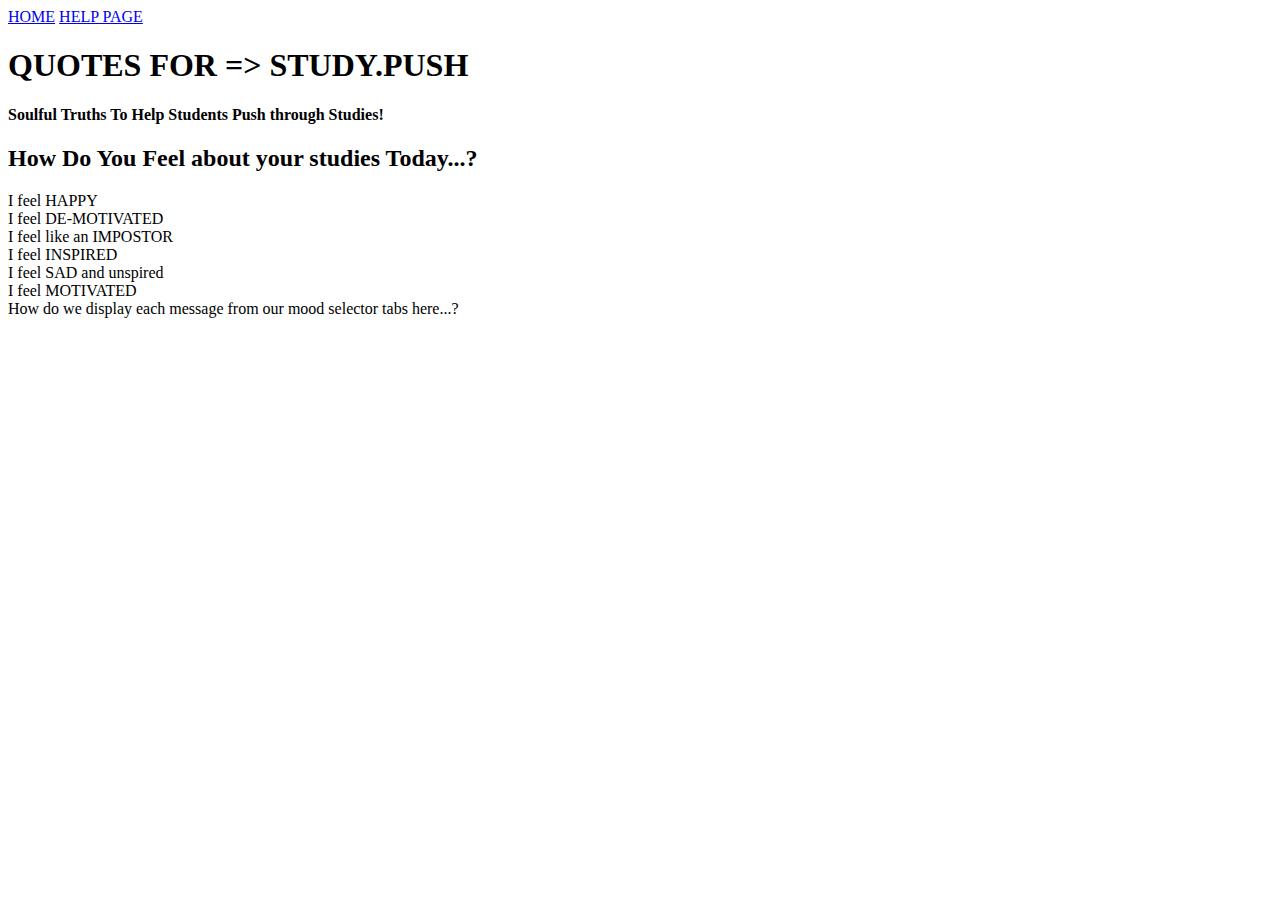
==== index.html @ f0a41bdd "css removed" ====
<!DOCTYPE html>
<html lang="en">
  <head>
    <meta charset="UTF-8" />
    <meta http-equiv="X-UA-Compatible" content="IE=edge" />
    <meta name="viewport" content="width=device-width, initial-scale=1.0" />
    <link rel="stylesheet" href="styles.css" />
    <title>Affirmation Page</title>
  </head>
  <body>
    <header>
      <a href="index.html">HOME</a>
      <a href="help.html">HELP PAGE</a>
      <br>
      <div class="page-name"></div>
        <h1>QUOTES FOR => STUDY.PUSH</h1>
        <h4>Soulful Truths To Help Students Push through Studies!</h4>
      </name>
    </header>

    <div class="moodBoard">
      <h2> How Do You Feel about your studies Today...?</h2>
    </div>

     <section>

    <div class="mood-selector">
      <div class="Happy">I feel HAPPY</div>
      
      <div class="DeMotivated">I feel DE-MOTIVATED</div>
      <div class="Impostor">I feel like an IMPOSTOR</div>
      <div class="Inspired">I feel INSPIRED</div>
      <div class="Sad">I feel SAD and unspired</div>
      <div class="Motivated">I feel MOTIVATED</div>
    </div>

    <div class="DisplayBoard">
     How do we display each message from our mood selector tabs here...?
    </div>

    </section>

    <footer></footer>
  </body>
</html>
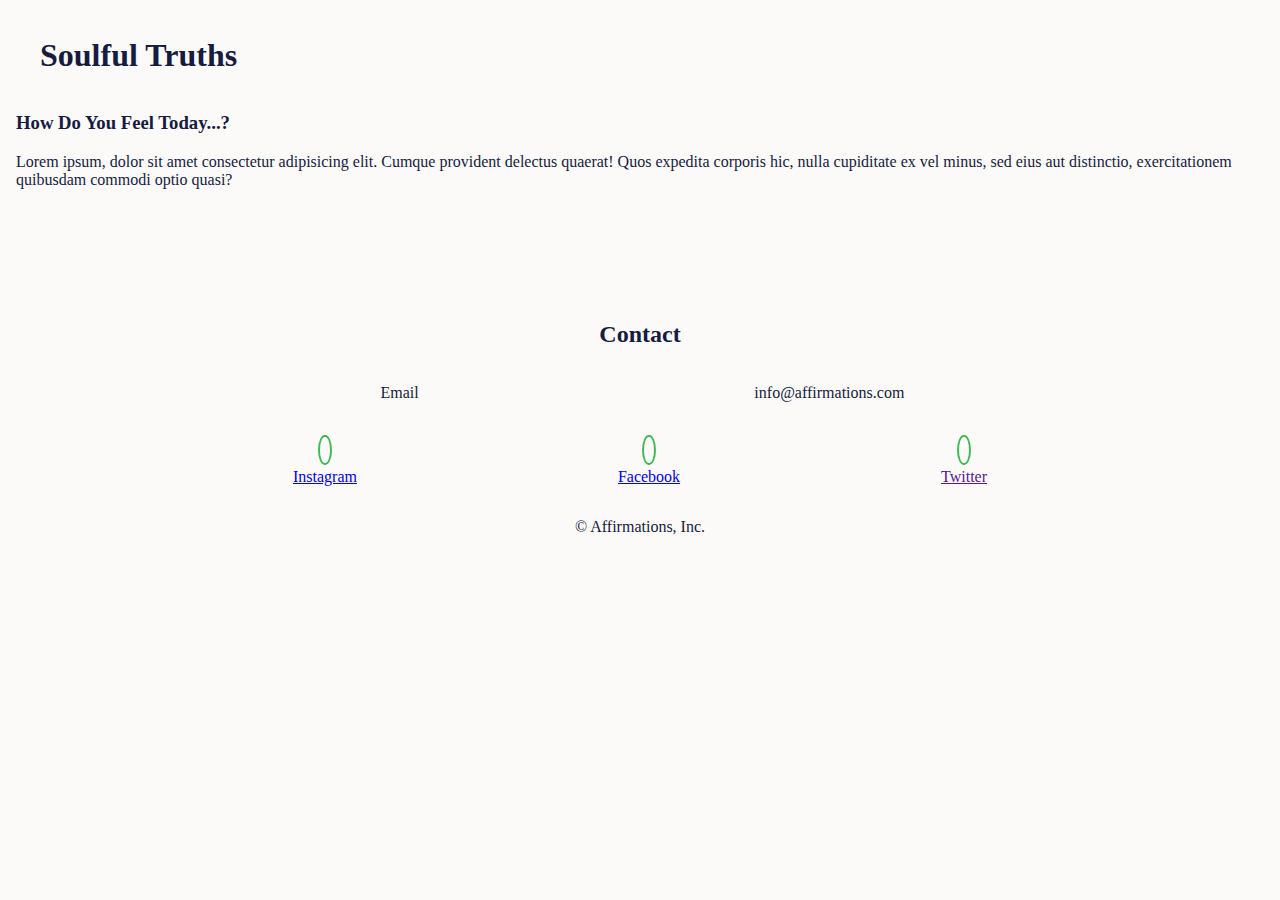
==== commit 01441cad: "Updated styling and formatted pages" ====
--- a/index.html
+++ b/index.html
@@ -5,41 +5,70 @@
     <meta http-equiv="X-UA-Compatible" content="IE=edge" />
     <meta name="viewport" content="width=device-width, initial-scale=1.0" />
     <link rel="stylesheet" href="styles.css" />
+    <script
+      src="https://kit.fontawesome.com/d81457d759.js"
+      crossorigin="anonymous"
+    ></script>
     <title>Affirmation Page</title>
   </head>
   <body>
     <header>
-      <a href="index.html">HOME</a>
-      <a href="help.html">HELP PAGE</a>
-      <br>
-      <div class="page-name"></div>
-        <h1>QUOTES FOR => STUDY.PUSH</h1>
-        <h4>Soulful Truths To Help Students Push through Studies!</h4>
-      </name>
+      <nav class="navbar">
+        <aside class="titlelogo">
+          <span><img src="Affirmations logo.png" alt="" /></span>
+          <h1 class="title">Soulful Truths</h1>
+        </aside>
+        <section class="nav-links">
+          <input id="check" type="checkbox" />
+          <label for="check" id="checkID">
+            <i class="fa-solid fa-bars"></i>
+          </label>
+          <ul class="nav-items">
+            <li>
+              <a href="index.html">HOME</a>
+            </li>
+            <li>
+              <a href="help.html">HELP PAGE</a>
+            </li>
+          </ul>
+        </section>
+        <!-- <h5>Soulful Truths To Help Students Push through Studies!</h5> -->
+      </nav>
     </header>
 
-    <div class="moodBoard">
-      <h2> How Do You Feel about your studies Today...?</h2>
-    </div>
+    <main>
+      <h3>How Do You Feel Today...?</h3>
+      <p>
+        Lorem ipsum, dolor sit amet consectetur adipisicing elit. Cumque
+        provident delectus quaerat! Quos expedita corporis hic, nulla cupiditate
+        ex vel minus, sed eius aut distinctio, exercitationem quibusdam commodi
+        optio quasi?
+      </p>
+    </main>
 
-     <section>
+    <footer>
+      <h2>Contact</h2>
 
-    <div class="mood-selector">
-      <div class="Happy">I feel HAPPY</div>
-      
-      <div class="DeMotivated">I feel DE-MOTIVATED</div>
-      <div class="Impostor">I feel like an IMPOSTOR</div>
-      <div class="Inspired">I feel INSPIRED</div>
-      <div class="Sad">I feel SAD and unspired</div>
-      <div class="Motivated">I feel MOTIVATED</div>
-    </div>
+      <aside class="contact-icon">
+        <span><i class="fa-regular fa-envelope"></i>Email</span>
+        <p>info@affirmations.com</p>
+      </aside>
 
-    <div class="DisplayBoard">
-     How do we display each message from our mood selector tabs here...?
-    </div>
-
-    </section>
-
-    <footer></footer>
+      <section class="social">
+        <ul class="name-icon">
+          <li><i class="fa-brands fa-instagram"></i></li>
+          <li><a href="instagram.com">Instagram</a></li>
+        </ul>
+        <ul class="name-icon">
+          <li><i class="fa-brands fa-facebook-f"></i></li>
+          <li><a href="facebook.com">Facebook</a></li>
+        </ul>
+        <ul class="name-icon">
+          <li><i class="fa-brands fa-twitter"></i></li>
+          <li><a href="">Twitter</a></li>
+        </ul>
+      </section>
+      <p id="copyright">&copy; Affirmations, Inc.</p>
+    </footer>
   </body>
 </html>
--- a/styles.css
+++ b/styles.css
@@ -0,0 +1,163 @@
+body {
+  min-width: auto;
+  margin: 1em;
+  color: #161b40;
+  background-color: #fbfaf9;
+}
+
+.navbar {
+  margin: 1em 0.5em 1.5em 0.5em;
+  display: flex;
+  justify-content: space-between;
+}
+
+.titlelogo {
+  display: flex;
+  justify-content: flex-start;
+  align-items: center;
+  position: absolute;
+  width: 16em;
+}
+
+span img {
+  height: 6em;
+}
+
+.title {
+  margin-left: 0.5em;
+}
+
+.icon {
+  display: flex;
+  justify-content: flex-end;
+}
+
+input {
+  display: none;
+}
+
+#checkID {
+  position: absolute;
+  right: 2em;
+  top: 3.5em;
+}
+
+/* ul {
+  display: none;
+} */
+
+#check:checked ~ .nav-items {
+  display: block;
+  list-style: none;
+  background-color: #43bee5;
+  width: 19em;
+  border-radius: 20px;
+  color: #161b40;
+}
+
+.nav-items {
+  display: none;
+  padding: 1.5em 0.3em 0.3em 0.3em;
+  text-align: center;
+  position: relative;
+  top: 4em;
+  /* right: 1em; */
+}
+
+.nav-items li {
+  margin-bottom: 1em;
+}
+
+.nav-items li a {
+  text-decoration: none;
+  text-transform: uppercase;
+  font-weight: bold;
+}
+
+/* MAIN STYLES */
+
+main {
+  position: relative;
+  top: 4.5em;
+}
+
+/* .quote {
+  display: none;
+  border: 2px pink solid;
+}
+
+#happy:checked ~ .quote {
+  display: block;
+}
+
+#demotivated:checked ~ .quote {
+  display: block;
+}
+
+.mood {
+  display: flex;
+  flex-direction: row;
+  justify-content: space-between;
+}
+
+.spec-mood {
+  border: 2px orange solid;
+  width: 40px;
+  height: 21px;
+  border-radius: 50%;
+  padding: 2em;
+  text-align: center;
+  padding-top: 2.5em;
+  padding-left: 1.5em;
+} */
+/* Is the css connected? I cannot see my updates */
+
+/*FOOTER STYLES*/
+
+footer {
+  text-align: left;
+  padding: 0.5em;
+  margin: 1em;
+  position: relative;
+  top: 10em;
+}
+
+footer h2 {
+  text-align: center;
+}
+
+.name-icon {
+  padding: 0 0.5em;
+}
+
+.name-icon li {
+  list-style: none;
+  padding-top: 0.5em;
+}
+
+.social {
+  display: flex;
+  justify-content: space-evenly;
+  text-align: center;
+}
+
+.contact-icon {
+  display: flex;
+  justify-content: space-evenly;
+  align-items: center;
+}
+
+.fa-envelope {
+  padding-right: 0.3em;
+}
+
+#copyright {
+  text-align: center;
+}
+
+.fa-brands {
+  border: 2px solid #41b853;
+  border-radius: 50%;
+  padding: 0.3em;
+  /* color: pink; */
+}
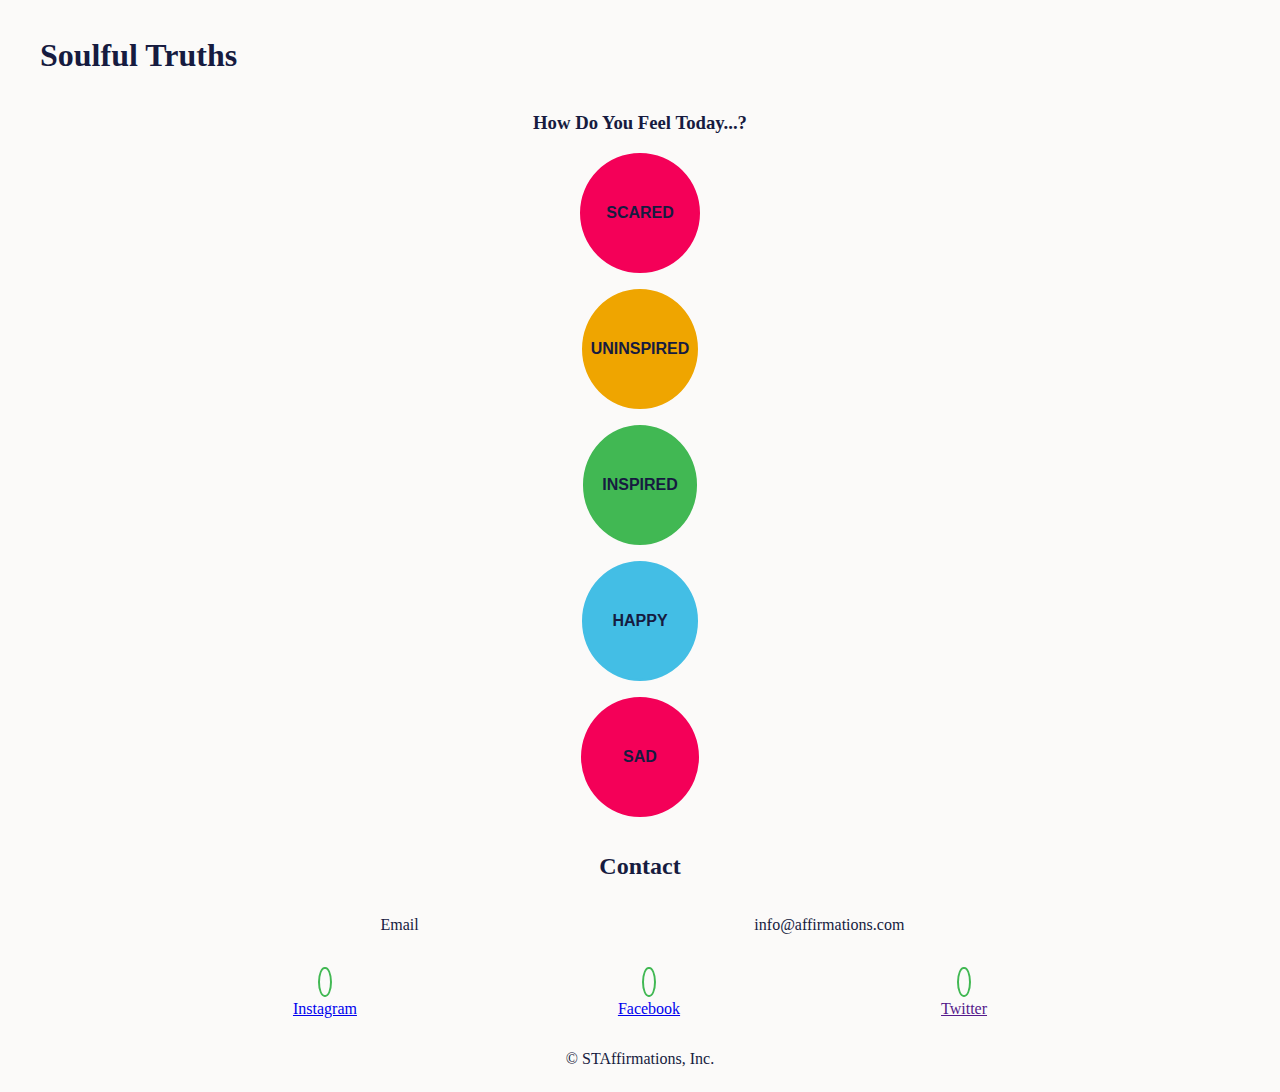
==== commit 41d9a9a5: "More buttons and quotes added" ====
--- a/index.html
+++ b/index.html
@@ -11,11 +11,12 @@
     ></script>
     <title>Affirmation Page</title>
   </head>
+
   <body>
     <header>
       <nav class="navbar">
         <aside class="titlelogo">
-          <span><img src="Affirmations logo.png" alt="" /></span>
+          <span><img src="Soulful.png" alt="" /></span>
           <h1 class="title">Soulful Truths</h1>
         </aside>
         <section class="nav-links">
@@ -32,18 +33,125 @@
             </li>
           </ul>
         </section>
-        <!-- <h5>Soulful Truths To Help Students Push through Studies!</h5> -->
       </nav>
     </header>
 
     <main>
       <h3>How Do You Feel Today...?</h3>
-      <p>
-        Lorem ipsum, dolor sit amet consectetur adipisicing elit. Cumque
-        provident delectus quaerat! Quos expedita corporis hic, nulla cupiditate
-        ex vel minus, sed eius aut distinctio, exercitationem quibusdam commodi
-        optio quasi?
-      </p>
+
+      <section class="emotion-buttons">
+        <button onclick="displayQuote3()" class="round-button" id="scared">
+          SCARED
+          <br /><i class="fa-regular fa-face-tired"></i>
+        </button>
+        <p id="quote3"></p>
+
+        <button onclick="displayQuote2()" class="round-button" id="uninspired">
+          UNINSPIRED
+          <br /><i class="fa-regular fa-face-grimace"></i>
+        </button>
+        <p id="quote2"></p>
+
+        <button onclick="displayQuote()" class="round-button" id="inspired">
+          INSPIRED
+          <br /><i class="fa-regular fa-face-grin-stars"></i>
+        </button>
+        <p id="quote"></p>
+
+        <button onclick="displayQuote5()" class="round-button" id="happy">
+          HAPPY
+          <br /><i class="fa-regular fa-face-laugh-beam"></i>
+        </button>
+        <p id="quote5"></p>
+
+        <button onclick="displayQuote4()" class="round-button" id="sad">
+          SAD
+          <br /><i class="fa-regular fa-face-frown"></i>
+        </button>
+        <p id="quote4"></p>
+      </section>
+
+      <script>
+        const quotes = [
+          "Being inspired is awesome. Those moments when you feel all is just right with the world. GREAT. Now go forth and keep conquering…!!!",
+          "The difference between ordinary and extraordinary is that little bit …extra.",
+          "Logic will get you from A - B. Imagination will take you everywhere.",
+          "Done is better than perfect.",
+          "Your time is limited, so do not waste it.",
+          "Believe you can and you are halfway there.",
+          "Only people who are crazy enough to think they can change the world, are the ones who usually do.",
+          "The only way to do great work is to love what you do.",
+          "If you want to live a happy life, tie it to a goal, not to people or things.",
+        ];
+
+        const quotes2 = [
+          "Anyone who has never made a mistake has never tried anything new.",
+          "Old ways will not open new doors.",
+          "Just take it one day at a time.",
+          "No one said it was gonna be easy, but it will get better with each day you keep trying.",
+          "Anyone who has never made a mistake has never tried anything new.",
+        ];
+
+        const quotes3 = [
+          "It's okay to be scared. Being scared means you are about to do something really, really brave",
+          "To ask the right question is already half the solution to a problem.",
+          "Always try to finish what you started.",
+          "A successful relationship requires falling in love multiple times but always with the same person- so find your reason to love and fall back in love with it.",
+          "Remember.…it is not done until it ships..!!",
+        ];
+
+        const quotes4 = [
+          "I do not have to be productive to see value in myself.",
+          "Everything will work out perfect for me, and I will watch it unfold.",
+          "I have made it this far, and I will not stop now.",
+          "I am resilient in the face of any challenge.",
+          "I am strong and can overcome any obstacle in my life.",
+        ];
+
+        const quotes5 = [
+          "I create my happiness by accepting every part of myself.",
+          "Following my joy reveals the path to my best life.",
+          "I have the power to shape my ideal reality.",
+          "I am worthy of feeling happy.",
+          "I am in charge of my energy, and I am the only one who chooses how I feel.",
+        ];
+
+        function displayQuote() {
+          const randomIndex = Math.floor(Math.random() * quotes.length);
+          document.getElementById("quote").innerHTML = quotes[randomIndex];
+          document.getElementById("quote").classList.add("show");
+        }
+
+        function displayQuote2() {
+          const randomIndex = Math.floor(Math.random() * quotes2.length);
+          document.getElementById("quote2").innerHTML = quotes2[randomIndex];
+          document.getElementById("quote2").classList.add("show");
+        }
+
+        function displayQuote3() {
+          const randomIndex = Math.floor(Math.random() * quotes3.length);
+          document.getElementById("quote3").innerHTML = quotes3[randomIndex];
+          document.getElementById("quote3").classList.add("show");
+        }
+
+        function displayQuote4() {
+          const randomIndex = Math.floor(Math.random() * quotes4.length);
+          document.getElementById("quote4").innerHTML = quotes4[randomIndex];
+          document.getElementById("quote4").classList.add("show");
+        }
+
+        function displayQuote4() {
+          const randomIndex = Math.floor(Math.random() * quotes4.length);
+          document.getElementById("quote4").innerHTML = quotes4[randomIndex];
+          document.getElementById("quote4").classList.add("show");
+        }
+
+        function displayQuote5() {
+          const randomIndex = Math.floor(Math.random() * quotes5.length);
+          document.getElementById("quote5").innerHTML = quotes5[randomIndex];
+          document.getElementById("quote5").classList.add("show");
+        }
+      </script>
     </main>
 
     <footer>
@@ -68,7 +176,7 @@
           <li><a href="">Twitter</a></li>
         </ul>
       </section>
-      <p id="copyright">&copy; Affirmations, Inc.</p>
+      <p id="copyright">&copy; STAffirmations, Inc.</p>
     </footer>
   </body>
 </html>
--- a/styles.css
+++ b/styles.css
@@ -4,13 +4,11 @@
   color: #161b40;
   background-color: #fbfaf9;
 }
-
 .navbar {
   margin: 1em 0.5em 1.5em 0.5em;
   display: flex;
   justify-content: space-between;
 }
-
 .titlelogo {
   display: flex;
   justify-content: flex-start;
@@ -18,34 +16,27 @@
   position: absolute;
   width: 16em;
 }
-
 span img {
   height: 6em;
 }
-
 .title {
   margin-left: 0.5em;
 }
-
 .icon {
   display: flex;
   justify-content: flex-end;
 }
-
 input {
   display: none;
 }
-
 #checkID {
   position: absolute;
   right: 2em;
   top: 3.5em;
 }
-
 /* ul {
   display: none;
 } */
-
 #check:checked ~ .nav-items {
   display: block;
   list-style: none;
@@ -54,72 +45,105 @@
   border-radius: 20px;
   color: #161b40;
 }
-
 .nav-items {
   display: none;
   padding: 1.5em 0.3em 0.3em 0.3em;
   text-align: center;
   position: relative;
   top: 4em;
-  /* right: 1em; */
 }
-
 .nav-items li {
   margin-bottom: 1em;
 }
-
 .nav-items li a {
   text-decoration: none;
   text-transform: uppercase;
   font-weight: bold;
 }
 
+.nav-items li a:hover {
+  font-size: 2em;
+  font-weight: bold;
+}
+
 /* MAIN STYLES */
-
 main {
   position: relative;
   top: 4.5em;
 }
 
-/* .quote {
-  display: none;
-  border: 2px pink solid;
+main h3 {
+  text-align: center;
 }
 
-#happy:checked ~ .quote {
+.emotion-buttons {
+  display: flex;
+  flex-direction: column;
+  justify-content: center;
+  align-items: center;
+}
+
+.emotion-buttons p {
+  border: 5px solid #43bee5;
+  border-radius: 20px;
+  padding: 0.2em;
+  display: none;
+  margin-top: 0;
+}
+
+.emotion-buttons p.show {
   display: block;
 }
 
-#demotivated:checked ~ .quote {
-  display: block;
+.round-button {
+  border: 2px solid #f40058;
+  border-radius: 50%;
+  padding: 1.5em;
+  height: 7.5em;
+  background-color: #f40058;
+  color: #161b40;
+  font-weight: bold;
+  font-size: 1em;
+  margin-bottom: 1em;
 }
 
-.mood {
-  display: flex;
-  flex-direction: row;
-  justify-content: space-between;
+.fa-face-tired,
+.fa-face-grimace,
+.fa-face-grin-stars,
+.fa-face-laugh-beam,
+.fa-face-frown {
+  font-size: 1.8em;
 }
 
-.spec-mood {
-  border: 2px orange solid;
-  width: 40px;
-  height: 21px;
-  border-radius: 50%;
-  padding: 2em;
-  text-align: center;
-  padding-top: 2.5em;
-  padding-left: 1.5em;
-} */
-/* Is the css connected? I cannot see my updates */
+#uninspired {
+  padding: 0.4em;
+  background-color: #efa500;
+  border: 2px solid #efa500;
+}
+
+#inspired {
+  padding: 1.1em;
+  background-color: #41b853;
+  border: 2px solid #41b853;
+}
+
+#happy {
+  padding: 1.8em;
+  background-color: #43bee5;
+  border: #43bee5 2px solid;
+}
+
+#sad {
+  padding: 2.5em;
+}
 
 /*FOOTER STYLES*/
-
 footer {
   text-align: left;
   padding: 0.5em;
   margin: 1em;
   position: relative;
-  top: 10em;
+  top: 3em;
 }
 
 footer h2 {
@@ -147,6 +171,11 @@
   align-items: center;
 }
 
+.contact-icon span {
+  display: flex;
+  align-items: center;
+}
+
 .fa-envelope {
   padding-right: 0.3em;
 }
@@ -159,5 +188,4 @@
   border: 2px solid #41b853;
   border-radius: 50%;
   padding: 0.3em;
-  /* color: pink; */
 }
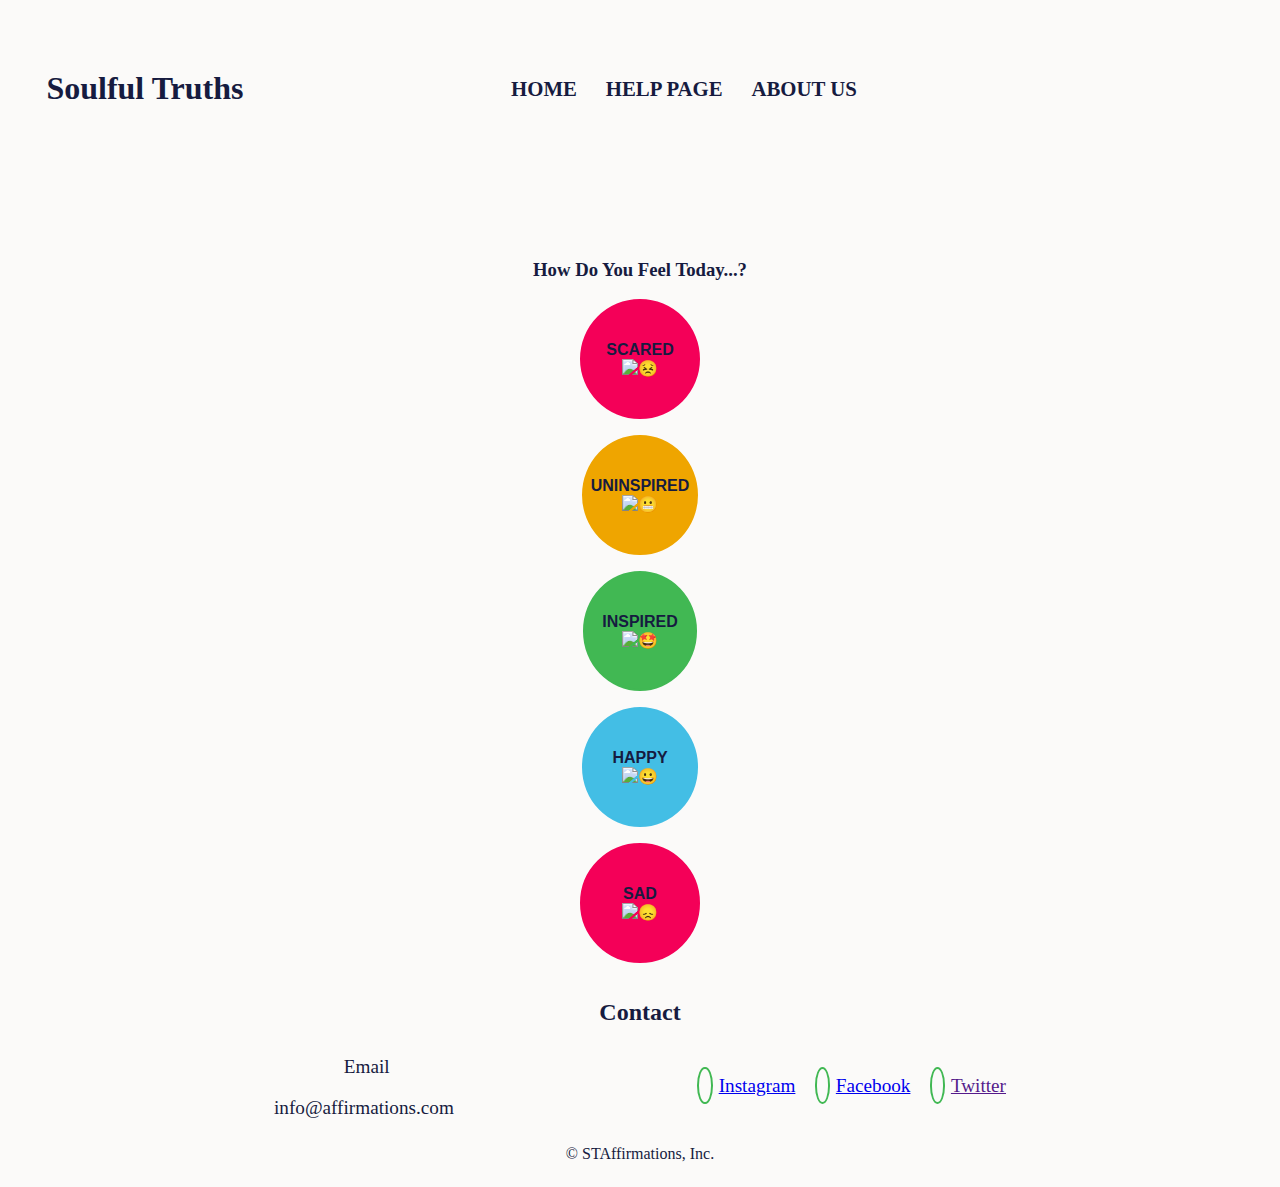
==== commit 80f346f8: "Media queries for footer done" ====
--- a/index.html
+++ b/index.html
@@ -9,6 +9,12 @@
       src="https://kit.fontawesome.com/d81457d759.js"
       crossorigin="anonymous"
     ></script>
+    <link rel="preconnect" href="https://fonts.googleapis.com" />
+    <link rel="preconnect" href="https://fonts.gstatic.com" crossorigin />
+    <link
+      href="https://fonts.googleapis.com/css2?family=Caveat&family=Kalam&family=Kaushan+Script&family=Lobster+Two&family=Oleo+Script&family=Permanent+Marker&family=Quicksand:wght@300&display=swap"
+      rel="stylesheet"
+    />
     <title>Affirmation Page</title>
   </head>
 
@@ -31,6 +37,9 @@
             <li>
               <a href="help.html">HELP PAGE</a>
             </li>
+            <li>
+              <a href="about.html">ABOUT US</a>
+            </li>
           </ul>
         </section>
       </nav>
@@ -42,31 +51,101 @@
       <section class="emotion-buttons">
         <button onclick="displayQuote3()" class="round-button" id="scared">
           SCARED
-          <br /><i class="fa-regular fa-face-tired"></i>
+          <br />
+          <picture>
+            <source
+              srcset="
+                https://fonts.gstatic.com/s/e/notoemoji/latest/1f623/512.webp
+              "
+              type="image/webp"
+            />
+            <img
+              src="https://fonts.gstatic.com/s/e/notoemoji/latest/1f623/512.gif"
+              alt="😣"
+              width="32"
+              height="32"
+            />
+          </picture>
         </button>
         <p id="quote3"></p>
 
         <button onclick="displayQuote2()" class="round-button" id="uninspired">
           UNINSPIRED
-          <br /><i class="fa-regular fa-face-grimace"></i>
+          <br />
+          <picture>
+            <source
+              srcset="
+                https://fonts.gstatic.com/s/e/notoemoji/latest/1f62c/512.webp
+              "
+              type="image/webp"
+            />
+            <img
+              src="https://fonts.gstatic.com/s/e/notoemoji/latest/1f62c/512.gif"
+              alt="😬"
+              width="32"
+              height="32"
+            />
+          </picture>
         </button>
         <p id="quote2"></p>
 
         <button onclick="displayQuote()" class="round-button" id="inspired">
           INSPIRED
-          <br /><i class="fa-regular fa-face-grin-stars"></i>
+          <br />
+          <picture>
+            <source
+              srcset="
+                https://fonts.gstatic.com/s/e/notoemoji/latest/1f929/512.webp
+              "
+              type="image/webp"
+            />
+            <img
+              src="https://fonts.gstatic.com/s/e/notoemoji/latest/1f929/512.gif"
+              alt="🤩"
+              width="32"
+              height="32"
+            />
+          </picture>
         </button>
         <p id="quote"></p>
 
         <button onclick="displayQuote5()" class="round-button" id="happy">
           HAPPY
-          <br /><i class="fa-regular fa-face-laugh-beam"></i>
+          <br />
+          <picture>
+            <source
+              srcset="
+                https://fonts.gstatic.com/s/e/notoemoji/latest/1f600/512.webp
+              "
+              type="image/webp"
+            />
+            <img
+              src="https://fonts.gstatic.com/s/e/notoemoji/latest/1f600/512.gif"
+              alt="😀"
+              width="32"
+              height="32"
+            />
+          </picture>
         </button>
         <p id="quote5"></p>
 
         <button onclick="displayQuote4()" class="round-button" id="sad">
           SAD
-          <br /><i class="fa-regular fa-face-frown"></i>
+          <br />
+          <picture>
+            <source
+              srcset="
+                https://fonts.gstatic.com/s/e/notoemoji/latest/1f61e/512.webp
+              "
+              type="image/webp"
+            />
+            <img
+              src="https://fonts.gstatic.com/s/e/notoemoji/latest/1f61e/512.gif"
+              alt="😞"
+              width="32"
+              height="32"
+            />
+          </picture>
         </button>
         <p id="quote4"></p>
       </section>
@@ -140,12 +219,6 @@
           document.getElementById("quote4").classList.add("show");
         }
 
-        function displayQuote4() {
-          const randomIndex = Math.floor(Math.random() * quotes4.length);
-          document.getElementById("quote4").innerHTML = quotes4[randomIndex];
-          document.getElementById("quote4").classList.add("show");
-        }
-
         function displayQuote5() {
           const randomIndex = Math.floor(Math.random() * quotes5.length);
           document.getElementById("quote5").innerHTML = quotes5[randomIndex];
@@ -157,25 +230,27 @@
     <footer>
       <h2>Contact</h2>
 
-      <aside class="contact-icon">
-        <span><i class="fa-regular fa-envelope"></i>Email</span>
-        <p>info@affirmations.com</p>
-      </aside>
-
-      <section class="social">
-        <ul class="name-icon">
-          <li><i class="fa-brands fa-instagram"></i></li>
-          <li><a href="instagram.com">Instagram</a></li>
-        </ul>
-        <ul class="name-icon">
-          <li><i class="fa-brands fa-facebook-f"></i></li>
-          <li><a href="facebook.com">Facebook</a></li>
-        </ul>
-        <ul class="name-icon">
-          <li><i class="fa-brands fa-twitter"></i></li>
-          <li><a href="">Twitter</a></li>
-        </ul>
-      </section>
+      <div class="footer-info">
+        <aside class="contact-icon">
+          <span><i class="fa-regular fa-envelope"></i>Email</span>
+          <p>info@affirmations.com</p>
+        </aside>
+
+        <section class="social">
+          <ul class="name-icon">
+            <li><i class="fa-brands fa-instagram"></i></li>
+            <li><a href="instagram.com">Instagram</a></li>
+          </ul>
+          <ul class="name-icon">
+            <li><i class="fa-brands fa-facebook-f"></i></li>
+            <li><a href="facebook.com">Facebook</a></li>
+          </ul>
+          <ul class="name-icon">
+            <li><i class="fa-brands fa-twitter"></i></li>
+            <li><a href="">Twitter</a></li>
+          </ul>
+        </section>
+      </div>
       <p id="copyright">&copy; STAffirmations, Inc.</p>
     </footer>
   </body>
--- a/styles.css
+++ b/styles.css
@@ -3,12 +3,21 @@
   margin: 1em;
   color: #161b40;
   background-color: #fbfaf9;
-}
+  /* font-family: 'Caveat', cursive;
+font-family: 'Kalam', cursive;
+font-family: 'Kaushan Script', cursive;
+font-family: 'Lobster Two', cursive;
+font-family: 'Oleo Script', cursive;
+font-family: 'Permanent Marker', cursive;
+font-family: 'Quicksand', sans-serif; */
+}
+
 .navbar {
   margin: 1em 0.5em 1.5em 0.5em;
   display: flex;
   justify-content: space-between;
 }
+
 .titlelogo {
   display: flex;
   justify-content: flex-start;
@@ -21,6 +30,13 @@
 }
 .title {
   margin-left: 0.5em;
+  /* font-family: "Caveat", cursive; */
+  /* font-family: "Kalam", cursive; */
+  /* font-family: "Kaushan Script", cursive; */
+  /* font-family: "Lobster Two", cursive; */
+  /* font-family: "Oleo Script", cursive; */
+  /* font-family: "Permanent Marker", cursive; */
+  /* font-family: "Quicksand", sans-serif; */
 }
 .icon {
   display: flex;
@@ -34,9 +50,7 @@
   right: 2em;
   top: 3.5em;
 }
-/* ul {
-  display: none;
-} */
+
 #check:checked ~ .nav-items {
   display: block;
   list-style: none;
@@ -66,6 +80,84 @@
   font-weight: bold;
 }
 
+/* @media screen and (min-width: 900px) {
+  #check,
+  #checkID {
+    display: none;
+  }
+
+  .nav-items {
+    display: flex;
+  }
+
+  .nav-items li a {
+    text-decoration: none;
+  }
+} */
+
+@media screen and (min-width: 900px) {
+  header {
+    display: flex;
+  }
+
+  .title {
+    font-size: 2em;
+    margin: 0.5em 0.5em 0.5em 0.7em;
+  }
+
+  .titlelogo {
+    display: flex;
+    justify-content: flex-start;
+    align-items: center;
+    width: 25em;
+    position: inherit;
+  }
+
+  .titlelogo span img {
+    height: 10em;
+  }
+
+  .navbar {
+    display: flex;
+    justify-content: space-between;
+    align-items: center;
+    width: 54em;
+  }
+
+  .nav-links {
+    display: flex;
+    height: 7em;
+    align-self: center;
+  }
+
+  .nav-items {
+    display: flex;
+    margin: 0.5em;
+    align-items: center;
+    position: inherit;
+    justify-content: flex-end;
+  }
+
+  input,
+  label {
+    display: none;
+  }
+
+  .nav-items li a {
+    text-decoration: none;
+    text-transform: uppercase;
+    font-weight: bold;
+    color: #161b40;
+    font-size: 1.3em;
+    padding: 0.5em;
+  }
+
+  .nav-items li {
+    list-style: none;
+    margin-right: 0.5em;
+  }
+}
+
 /* MAIN STYLES */
 main {
   position: relative;
@@ -86,13 +178,18 @@
 .emotion-buttons p {
   border: 5px solid #43bee5;
   border-radius: 20px;
-  padding: 0.2em;
+  padding: 1.2em;
   display: none;
   margin-top: 0;
+  height: 7em;
+  text-align: center;
+  width: 12em;
 }
 
 .emotion-buttons p.show {
   display: block;
+  display: flex;
+  align-items: center;
 }
 
 .round-button {
@@ -107,12 +204,9 @@
   margin-bottom: 1em;
 }
 
-.fa-face-tired,
-.fa-face-grimace,
-.fa-face-grin-stars,
-.fa-face-laugh-beam,
-.fa-face-frown {
-  font-size: 1.8em;
+.emoji {
+  display: block;
+  font-size: 2em;
 }
 
 #uninspired {
@@ -188,4 +282,38 @@
   border: 2px solid #41b853;
   border-radius: 50%;
   padding: 0.3em;
-}
+  /* background-color: #41b853; */
+}
+
+@media screen and (min-width: 900px) {
+  .contact-icon {
+    display: flex;
+    flex-direction: column;
+    align-self: center;
+  }
+
+  .contact-icon span,
+  .contact-icon p {
+    padding: 0.5em;
+    font-size: 1.2em;
+    margin: 0;
+  }
+
+  .footer-info {
+    display: flex;
+    justify-content: space-evenly;
+  }
+
+  .social {
+    font-size: 1.2em;
+  }
+
+  .social .name-icon {
+    display: flex;
+    align-items: baseline;
+  }
+
+  .name-icon .fa-brands {
+    margin-right: 0.3em;
+  }
+}
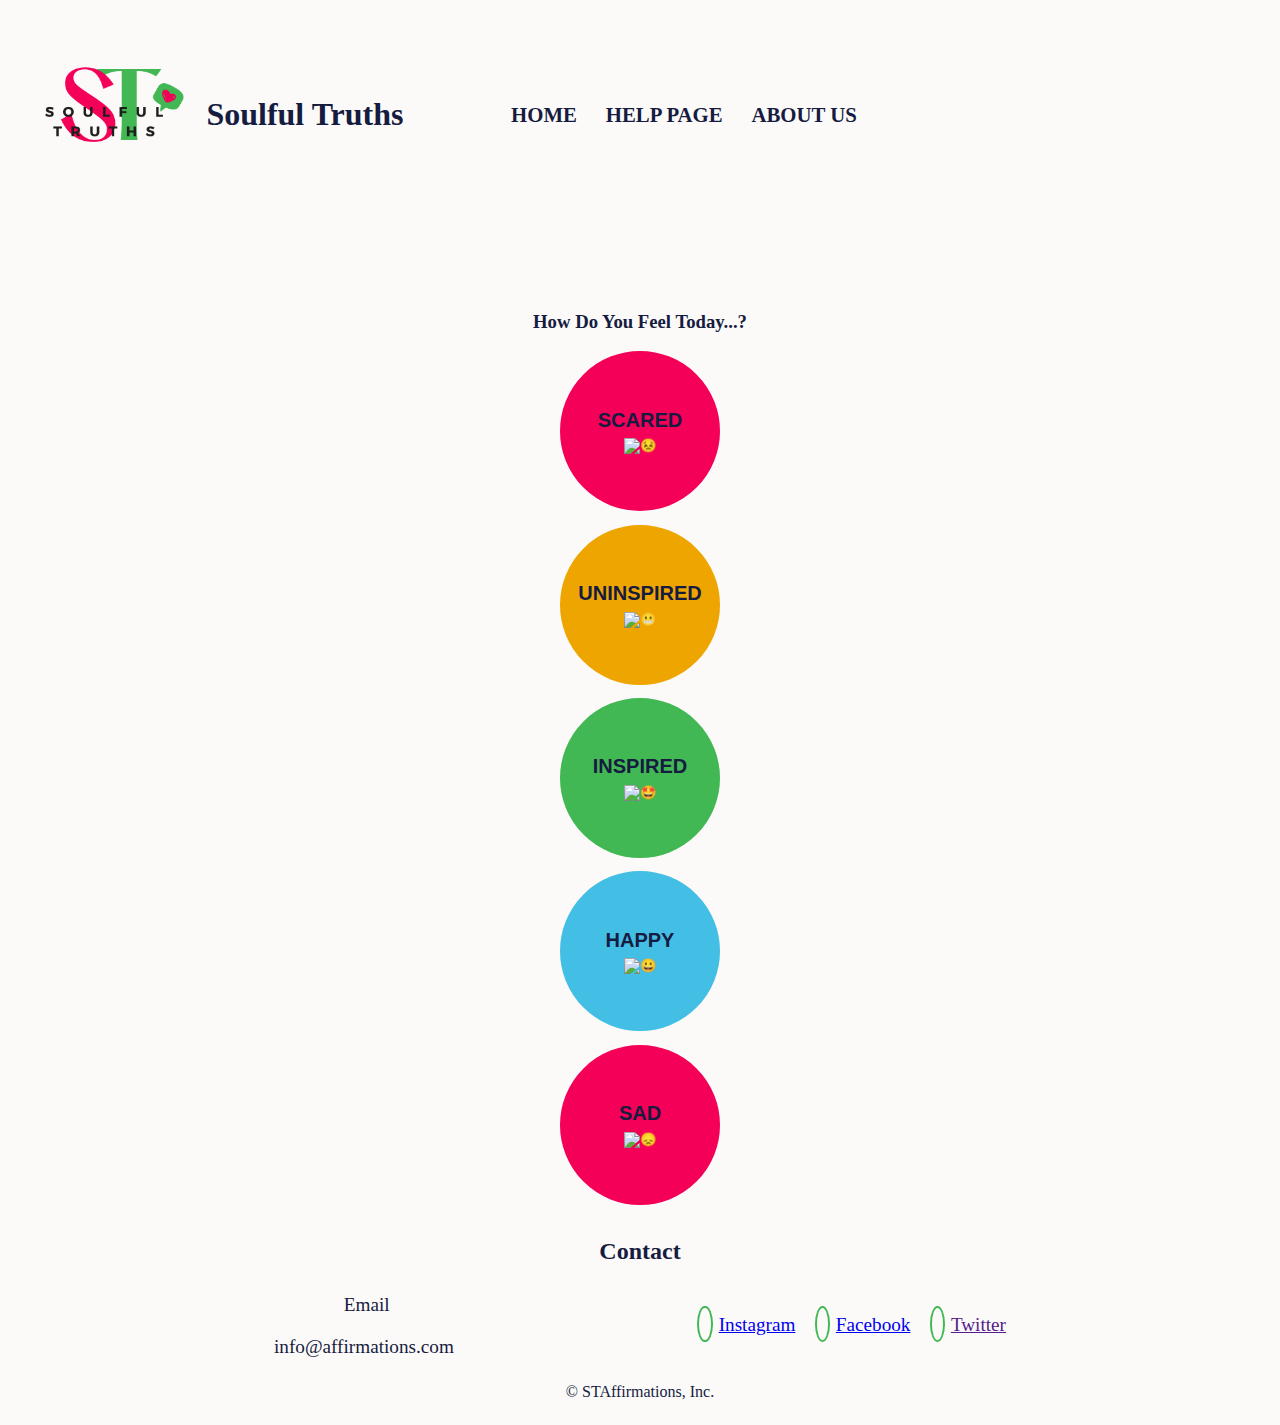
==== commit e892eef6: "Merge branch 'main' of https://github.com/GayleNThompsonIgwebike/Affirmation-page" ====
--- a/index.html
+++ b/index.html
@@ -50,7 +50,7 @@
 
       <section class="emotion-buttons">
         <button onclick="displayQuote3()" class="round-button" id="scared">
-          SCARED
+          <span class="emotion-word">SCARED</span>
           <br />
           <picture>
             <source
@@ -62,15 +62,16 @@
             <img
               src="https://fonts.gstatic.com/s/e/notoemoji/latest/1f623/512.gif"
               alt="😣"
-              width="32"
-              height="32"
+              class="emoji"
+              width="34"
+              height="34"
             />
           </picture>
         </button>
         <p id="quote3"></p>
 
         <button onclick="displayQuote2()" class="round-button" id="uninspired">
-          UNINSPIRED
+          <span class="emotion-word">UNINSPIRED</span>
           <br />
           <picture>
             <source
@@ -82,15 +83,16 @@
             <img
               src="https://fonts.gstatic.com/s/e/notoemoji/latest/1f62c/512.gif"
               alt="😬"
-              width="32"
-              height="32"
+              class="emoji"
+              width="34"
+              height="34"
             />
           </picture>
         </button>
         <p id="quote2"></p>
 
         <button onclick="displayQuote()" class="round-button" id="inspired">
-          INSPIRED
+          <span class="emotion-word">INSPIRED</span>
           <br />
           <picture>
             <source
@@ -102,15 +104,16 @@
             <img
               src="https://fonts.gstatic.com/s/e/notoemoji/latest/1f929/512.gif"
               alt="🤩"
-              width="32"
-              height="32"
+              class="emoji"
+              width="34"
+              height="34"
             />
           </picture>
         </button>
         <p id="quote"></p>
 
         <button onclick="displayQuote5()" class="round-button" id="happy">
-          HAPPY
+          <span class="emotion-word">HAPPY</span>
           <br />
           <picture>
             <source
@@ -122,15 +125,16 @@
             <img
               src="https://fonts.gstatic.com/s/e/notoemoji/latest/1f600/512.gif"
               alt="😀"
-              width="32"
-              height="32"
+              class="emoji"
+              width="34"
+              height="34"
             />
           </picture>
         </button>
         <p id="quote5"></p>
 
         <button onclick="displayQuote4()" class="round-button" id="sad">
-          SAD
+          <span class="emotion-word">SAD</span>
           <br />
           <picture>
             <source
@@ -142,8 +146,9 @@
             <img
               src="https://fonts.gstatic.com/s/e/notoemoji/latest/1f61e/512.gif"
               alt="😞"
-              width="32"
-              height="32"
+              class="emoji"
+              width="34"
+              height="34"
             />
           </picture>
         </button>
--- a/styles.css
+++ b/styles.css
@@ -196,17 +196,23 @@
   border: 2px solid #f40058;
   border-radius: 50%;
   padding: 1.5em;
-  height: 7.5em;
+  height: 10rem;
+  width: 10rem;
   background-color: #f40058;
   color: #161b40;
   font-weight: bold;
-  font-size: 1em;
+  /* font-size: 1em; */
   margin-bottom: 1em;
 }
 
+.emotion-word {
+  font-size: 1.5em;
+}
+
 .emoji {
-  display: block;
-  font-size: 2em;
+  width: 50px;
+  height: 50px;
+  margin-top: 0.5em;
 }
 
 #uninspired {
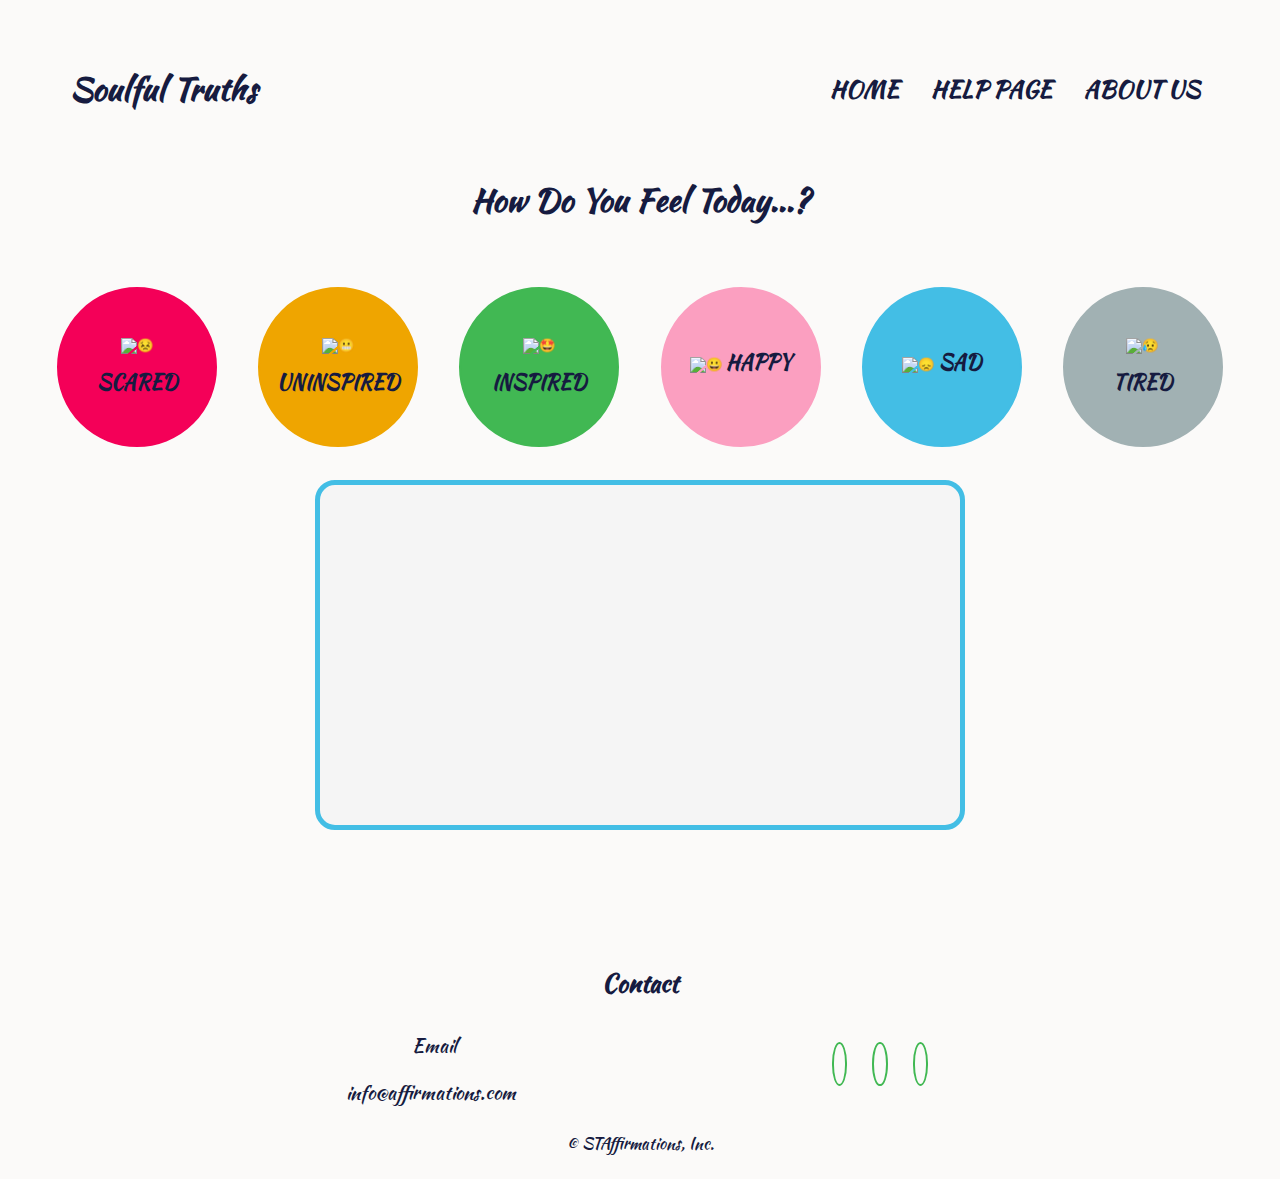
==== commit 74f489bc: "test file" ====
--- a/index.html
+++ b/index.html
@@ -4,7 +4,8 @@
     <meta charset="UTF-8" />
     <meta http-equiv="X-UA-Compatible" content="IE=edge" />
     <meta name="viewport" content="width=device-width, initial-scale=1.0" />
-    <link rel="stylesheet" href="styles.css" />
+    <link rel="stylesheet" href="../CSS/styles.css" />
+
     <script
       src="https://kit.fontawesome.com/d81457d759.js"
       crossorigin="anonymous"
@@ -22,7 +23,7 @@
     <header>
       <nav class="navbar">
         <aside class="titlelogo">
-          <span><img src="Soulful.png" alt="" /></span>
+          <span><img src="../IMAGE/Soulful.png" alt="" /></span>
           <h1 class="title">Soulful Truths</h1>
         </aside>
         <section class="nav-links">
@@ -50,8 +51,7 @@
 
       <section class="emotion-buttons">
         <button onclick="displayQuote3()" class="round-button" id="scared">
-          <span class="emotion-word">SCARED</span>
-          <br />
+          <!-- <span class="emotion-word">SCARED</span> -->
           <picture>
             <source
               srcset="
@@ -67,12 +67,12 @@
               height="34"
             />
           </picture>
-        </button>
-        <p id="quote3"></p>
+          <span class="emotion-word">SCARED</span>
+        </button>
+        <p id="quote3" class="quote"></p>
 
         <button onclick="displayQuote2()" class="round-button" id="uninspired">
-          <span class="emotion-word">UNINSPIRED</span>
-          <br />
+          <!-- <span class="emotion-word">UNINSPIRED</span> -->
           <picture>
             <source
               srcset="
@@ -88,12 +88,12 @@
               height="34"
             />
           </picture>
-        </button>
-        <p id="quote2"></p>
+          <span class="emotion-word">UNINSPIRED</span>
+        </button>
+        <p id="quote2" class="quote"></p>
 
         <button onclick="displayQuote()" class="round-button" id="inspired">
-          <span class="emotion-word">INSPIRED</span>
-          <br />
+          <!-- <span class="emotion-word">INSPIRED</span> -->
           <picture>
             <source
               srcset="
@@ -109,12 +109,12 @@
               height="34"
             />
           </picture>
-        </button>
-        <p id="quote"></p>
+          <span class="emotion-word">INSPIRED</span>
+        </button>
+        <p id="quote1" class="quote"></p>
 
         <button onclick="displayQuote5()" class="round-button" id="happy">
-          <span class="emotion-word">HAPPY</span>
-          <br />
+          <!-- <span class="emotion-word">HAPPY</span> -->
           <picture>
             <source
               srcset="
@@ -130,12 +130,12 @@
               height="34"
             />
           </picture>
-        </button>
-        <p id="quote5"></p>
+          <span class="emotion-word">HAPPY</span>
+        </button>
+        <p id="quote5" class="quote"></p>
 
         <button onclick="displayQuote4()" class="round-button" id="sad">
-          <span class="emotion-word">SAD</span>
-          <br />
+          <!-- <span class="emotion-word">SAD</span> -->
           <picture>
             <source
               srcset="
@@ -151,85 +151,36 @@
               height="34"
             />
           </picture>
-        </button>
-        <p id="quote4"></p>
+          <span class="emotion-word">SAD</span>
+        </button>
+        <p id="quote4" class="quote"></p>
+
+        <button onclick="displayQuote6()" class="round-button" id="tired">
+          <picture>
+            <source
+              srcset="
+                https://fonts.gstatic.com/s/e/notoemoji/latest/1f625/512.webp
+              "
+              type="image/webp"
+            />
+            <img
+              src="https://fonts.gstatic.com/s/e/notoemoji/latest/1f625/512.gif"
+              alt="😥"
+              class="emoji"
+              width="34"
+              height="34"
+            />
+          </picture>
+          <br />
+          <span class="emotion-word">TIRED</span>
+        </button>
+        <p id="quote6" class="quote"></p>
       </section>
-
-      <script>
-        const quotes = [
-          "Being inspired is awesome. Those moments when you feel all is just right with the world. GREAT. Now go forth and keep conquering…!!!",
-          "The difference between ordinary and extraordinary is that little bit …extra.",
-          "Logic will get you from A - B. Imagination will take you everywhere.",
-          "Done is better than perfect.",
-          "Your time is limited, so do not waste it.",
-          "Believe you can and you are halfway there.",
-          "Only people who are crazy enough to think they can change the world, are the ones who usually do.",
-          "The only way to do great work is to love what you do.",
-          "If you want to live a happy life, tie it to a goal, not to people or things.",
-        ];
-
-        const quotes2 = [
-          "Anyone who has never made a mistake has never tried anything new.",
-          "Old ways will not open new doors.",
-          "Just take it one day at a time.",
-          "No one said it was gonna be easy, but it will get better with each day you keep trying.",
-          "Anyone who has never made a mistake has never tried anything new.",
-        ];
-
-        const quotes3 = [
-          "It's okay to be scared. Being scared means you are about to do something really, really brave",
-          "To ask the right question is already half the solution to a problem.",
-          "Always try to finish what you started.",
-          "A successful relationship requires falling in love multiple times but always with the same person- so find your reason to love and fall back in love with it.",
-          "Remember.…it is not done until it ships..!!",
-        ];
-
-        const quotes4 = [
-          "I do not have to be productive to see value in myself.",
-          "Everything will work out perfect for me, and I will watch it unfold.",
-          "I have made it this far, and I will not stop now.",
-          "I am resilient in the face of any challenge.",
-          "I am strong and can overcome any obstacle in my life.",
-        ];
-
-        const quotes5 = [
-          "I create my happiness by accepting every part of myself.",
-          "Following my joy reveals the path to my best life.",
-          "I have the power to shape my ideal reality.",
-          "I am worthy of feeling happy.",
-          "I am in charge of my energy, and I am the only one who chooses how I feel.",
-        ];
-
-        function displayQuote() {
-          const randomIndex = Math.floor(Math.random() * quotes.length);
-          document.getElementById("quote").innerHTML = quotes[randomIndex];
-          document.getElementById("quote").classList.add("show");
-        }
-
-        function displayQuote2() {
-          const randomIndex = Math.floor(Math.random() * quotes2.length);
-          document.getElementById("quote2").innerHTML = quotes2[randomIndex];
-          document.getElementById("quote2").classList.add("show");
-        }
-
-        function displayQuote3() {
-          const randomIndex = Math.floor(Math.random() * quotes3.length);
-          document.getElementById("quote3").innerHTML = quotes3[randomIndex];
-          document.getElementById("quote3").classList.add("show");
-        }
-
-        function displayQuote4() {
-          const randomIndex = Math.floor(Math.random() * quotes4.length);
-          document.getElementById("quote4").innerHTML = quotes4[randomIndex];
-          document.getElementById("quote4").classList.add("show");
-        }
-
-        function displayQuote5() {
-          const randomIndex = Math.floor(Math.random() * quotes5.length);
-          document.getElementById("quote5").innerHTML = quotes5[randomIndex];
-          document.getElementById("quote5").classList.add("show");
-        }
-      </script>
+      <section class="desktop">
+        <div class="box">
+          <p id="quote-desktop" class="quote22"></p>
+        </div>
+      </section>
     </main>
 
     <footer>
@@ -244,19 +195,18 @@
         <section class="social">
           <ul class="name-icon">
             <li><i class="fa-brands fa-instagram"></i></li>
-            <li><a href="instagram.com">Instagram</a></li>
           </ul>
           <ul class="name-icon">
             <li><i class="fa-brands fa-facebook-f"></i></li>
-            <li><a href="facebook.com">Facebook</a></li>
           </ul>
           <ul class="name-icon">
             <li><i class="fa-brands fa-twitter"></i></li>
-            <li><a href="">Twitter</a></li>
           </ul>
         </section>
       </div>
       <p id="copyright">&copy; STAffirmations, Inc.</p>
     </footer>
+
+    <script src="../JS/script.js"></script>
   </body>
 </html>
--- a/CSS/styles.css
+++ b/CSS/styles.css
@@ -0,0 +1,374 @@
+body {
+  min-width: auto;
+  margin: 1em;
+  color: #161b40;
+  background-color: #fbfaf9;
+}
+
+.navbar {
+  margin: 1em 0.5em 1.5em 0.5em;
+  display: flex;
+  justify-content: space-between;
+  font-family: "Kaushan Script", cursive;
+}
+
+.titlelogo {
+  display: flex;
+  justify-content: flex-start;
+  align-items: center;
+  position: absolute;
+  width: 16em;
+}
+span img {
+  height: 6em;
+}
+.title {
+  margin-left: 0.5em;
+  font-family: "Kaushan Script", cursive;
+}
+.icon {
+  display: flex;
+  justify-content: flex-end;
+}
+input {
+  display: none;
+}
+#checkID {
+  position: absolute;
+  right: 2em;
+  top: 3.5em;
+}
+
+#check:checked ~ .nav-items {
+  display: block;
+  list-style: none;
+  background-color: #43bee5;
+  width: 19em;
+  border-radius: 20px;
+  color: #161b40;
+}
+.nav-items {
+  display: none;
+  padding: 1.5em 0.3em 0.3em 0.3em;
+  text-align: center;
+  position: relative;
+  top: 4em;
+}
+.nav-items li {
+  margin-bottom: 1em;
+}
+.nav-items li a {
+  text-decoration: none;
+  text-transform: uppercase;
+  font-weight: bold;
+}
+
+.nav-items li a:hover {
+  font-size: 2em;
+  font-weight: bold;
+}
+
+@media screen and (min-width: 900px) {
+  header {
+    display: flex;
+  }
+
+  .title {
+    font-size: 2em;
+    margin: 0.5em 0.5em 0.5em 0.7em;
+  }
+
+  .titlelogo {
+    display: flex;
+    justify-content: flex-start;
+    align-items: center;
+    width: 25em;
+    position: inherit;
+  }
+
+  .titlelogo span img {
+    height: 10em;
+  }
+
+  .navbar {
+    display: flex;
+    justify-content: space-between;
+    align-items: center;
+    width: 95%;
+    margin-left: auto;
+    margin-right: auto;
+  }
+
+  .nav-links {
+    display: flex;
+    height: 7em;
+    align-self: center;
+  }
+
+  .nav-items {
+    display: flex;
+    margin: 0.5em;
+    align-items: center;
+    position: inherit;
+    justify-content: flex-end;
+  }
+
+  input,
+  label {
+    display: none;
+  }
+
+  .nav-items li a {
+    text-decoration: none;
+    text-transform: uppercase;
+    font-weight: bold;
+    color: #161b40;
+    font-size: 1.3em;
+    padding: 0.5em;
+  }
+
+  .nav-items li {
+    list-style: none;
+    margin-right: 0.5em;
+    font-size: 1.1em;
+  }
+}
+
+/* MAIN STYLES */
+main {
+  position: relative;
+  top: 4.5em;
+}
+
+main h3 {
+  text-align: center;
+  font-family: "Kaushan Script", cursive;
+}
+
+.emotion-buttons {
+  display: flex;
+  flex-direction: column;
+  justify-content: center;
+  align-items: center;
+}
+
+.emotion-buttons p {
+  border: 5px solid #43bee5;
+  border-radius: 20px;
+  padding: 1.2em;
+  display: none;
+  margin-top: 0;
+  height: 7em;
+  text-align: center;
+  width: 12em;
+}
+
+.emotion-buttons .quote.show {
+  display: block;
+  display: flex;
+  align-items: center;
+}
+
+.round-button {
+  border: 2px solid #f40058;
+  border-radius: 50%;
+  padding: 1.5em;
+  height: 10rem;
+  width: 10rem;
+  background-color: #f40058;
+  color: #161b40;
+  font-weight: bold;
+  margin-bottom: 1em;
+}
+
+.emotion-word {
+  font-size: 1.5em;
+  font-family: "Kaushan Script", cursive;
+}
+
+.emoji {
+  width: 50px;
+  height: 50px;
+  margin-bottom: 1em;
+}
+
+#quote3 {
+  border: 5px solid #f40058;
+}
+
+#uninspired {
+  padding: 0.4em;
+  background-color: #efa500;
+  border: 2px solid #efa500;
+}
+
+#quote2 {
+  border: 5px solid #efa500;
+}
+
+#inspired {
+  padding: 1.1em;
+  background-color: #41b853;
+  border: 2px solid #41b853;
+}
+
+#quote1 {
+  border: 5px solid #41b853;
+}
+
+#happy {
+  padding: 1.8em;
+  background-color: #fb9fc0;
+  border: #fb9fc0 2px solid;
+}
+
+#quote5 {
+  border: 5px solid #fb9fc0;
+}
+
+#sad {
+  padding: 2.5em;
+  background-color: #43bee5;
+  border: 2px solid #43bee5;
+}
+
+#quote4 {
+  border: 5px solid #43bee5;
+}
+
+#tired {
+  background-color: #a1b1b3;
+  border: 2px solid #a1b1b3;
+}
+
+#quote6 {
+  border: 5px solid #a1b1b3;
+}
+
+/*FOOTER STYLES*/
+footer {
+  text-align: left;
+  padding: 0.5em;
+  margin: 1em;
+  position: relative;
+  top: 3em;
+  font-family: "Kaushan Script", cursive;
+}
+
+footer h2 {
+  text-align: center;
+}
+
+.name-icon {
+  padding: 0 0.5em;
+}
+
+.name-icon li {
+  list-style: none;
+  padding-top: 0.5em;
+}
+
+.social {
+  display: flex;
+  justify-content: space-evenly;
+  text-align: center;
+}
+
+.contact-icon {
+  display: flex;
+  justify-content: space-evenly;
+  align-items: center;
+}
+
+.contact-icon span {
+  display: flex;
+  align-items: center;
+}
+
+.fa-envelope {
+  padding-right: 0.3em;
+}
+
+#copyright {
+  text-align: center;
+}
+
+.fa-brands {
+  border: 2px solid #41b853;
+  border-radius: 50%;
+  padding: 0.3em;
+}
+.desktop {
+  display: none;
+}
+
+@media screen and (min-width: 900px) {
+  .desktop {
+    display: flex;
+  }
+
+  .contact-icon {
+    display: flex;
+    flex-direction: column;
+    align-self: center;
+  }
+
+  .contact-icon span,
+  .contact-icon p {
+    padding: 0.5em;
+    font-size: 1.2em;
+    margin: 0;
+  }
+
+  .footer-info {
+    display: flex;
+    justify-content: space-evenly;
+  }
+
+  .social {
+    font-size: 1.2em;
+  }
+
+  .social .name-icon {
+    display: flex;
+    align-items: baseline;
+  }
+
+  .name-icon .fa-brands {
+    margin-right: 0.3em;
+  }
+
+  /* MAIN MEDIA QUERIES */
+  .emotion-buttons {
+    flex-direction: row;
+    justify-content: space-evenly;
+  }
+  .emotion-buttons .quote.show {
+    display: none;
+  }
+
+  .quote22 {
+    font-size: 2em;
+    padding-top: 70px;
+  }
+
+  .box {
+    width: 600px;
+    height: 300px;
+    background-color: #f5f5f5;
+    border: 5px solid #43bee5;
+    padding: 20px;
+    margin: 20px auto;
+    text-align: center;
+    border-radius: 20px;
+  }
+
+  main h3 {
+    font-size: 2em;
+    margin-bottom: 2em;
+  }
+
+  main {
+    top: -1.5em;
+  }
+}
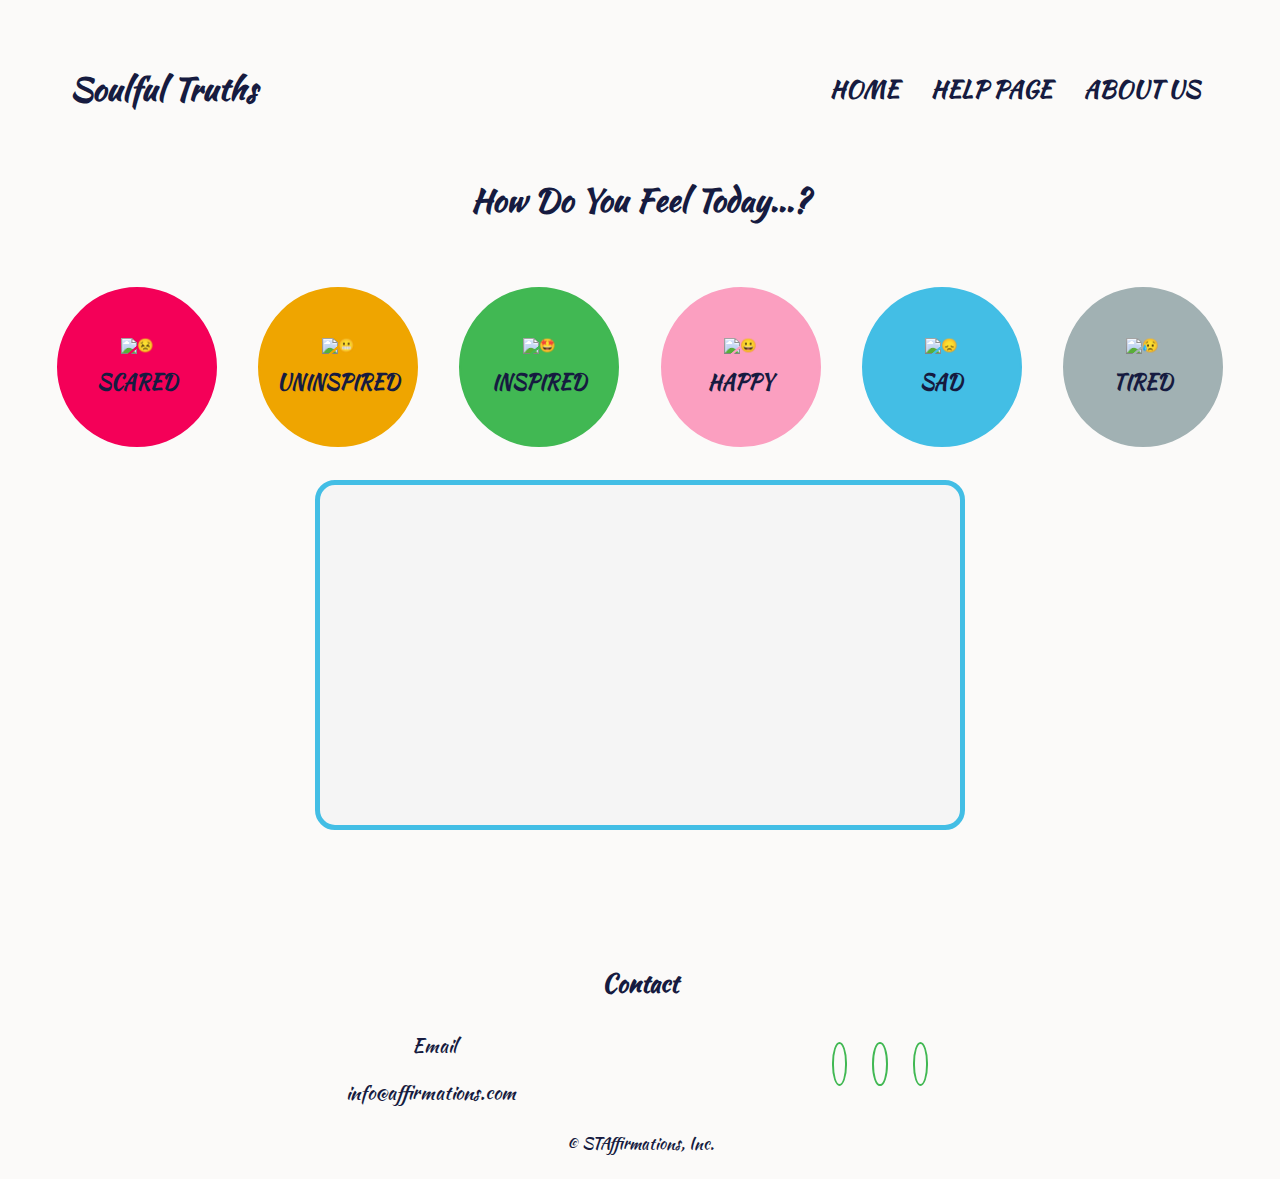
==== commit c877410a: "Breaks added to before span" ====
--- a/index.html
+++ b/index.html
@@ -16,7 +16,7 @@
       href="https://fonts.googleapis.com/css2?family=Caveat&family=Kalam&family=Kaushan+Script&family=Lobster+Two&family=Oleo+Script&family=Permanent+Marker&family=Quicksand:wght@300&display=swap"
       rel="stylesheet"
     />
-    <title>Affirmation Page</title>
+    <title>SoulFul Truths</title>
   </head>
 
   <body>
@@ -130,6 +130,7 @@
               height="34"
             />
           </picture>
+          <br />
           <span class="emotion-word">HAPPY</span>
         </button>
         <p id="quote5" class="quote"></p>
@@ -151,6 +152,7 @@
               height="34"
             />
           </picture>
+          <br />
           <span class="emotion-word">SAD</span>
         </button>
         <p id="quote4" class="quote"></p>
--- a/CSS/styles.css
+++ b/CSS/styles.css
@@ -43,7 +43,7 @@
   display: block;
   list-style: none;
   background-color: #43bee5;
-  width: 19em;
+  width: 21em;
   border-radius: 20px;
   color: #161b40;
 }
